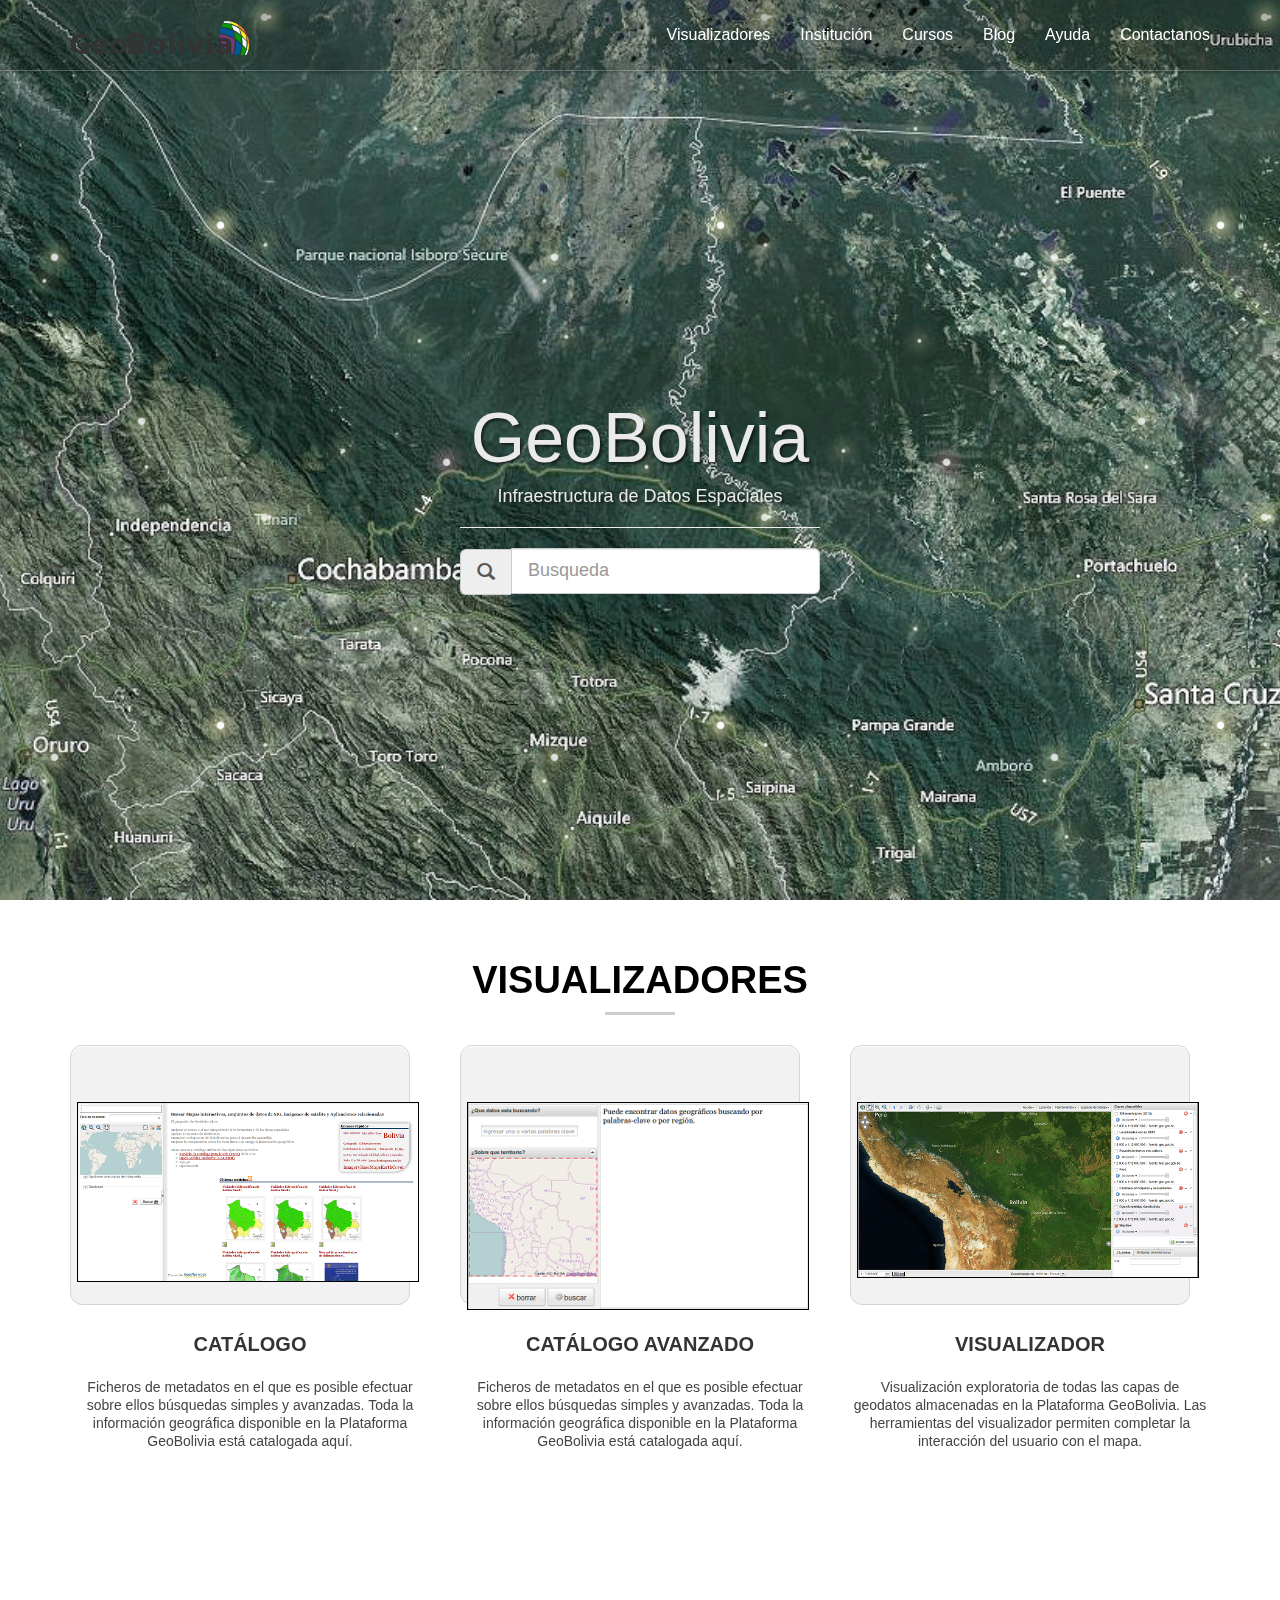
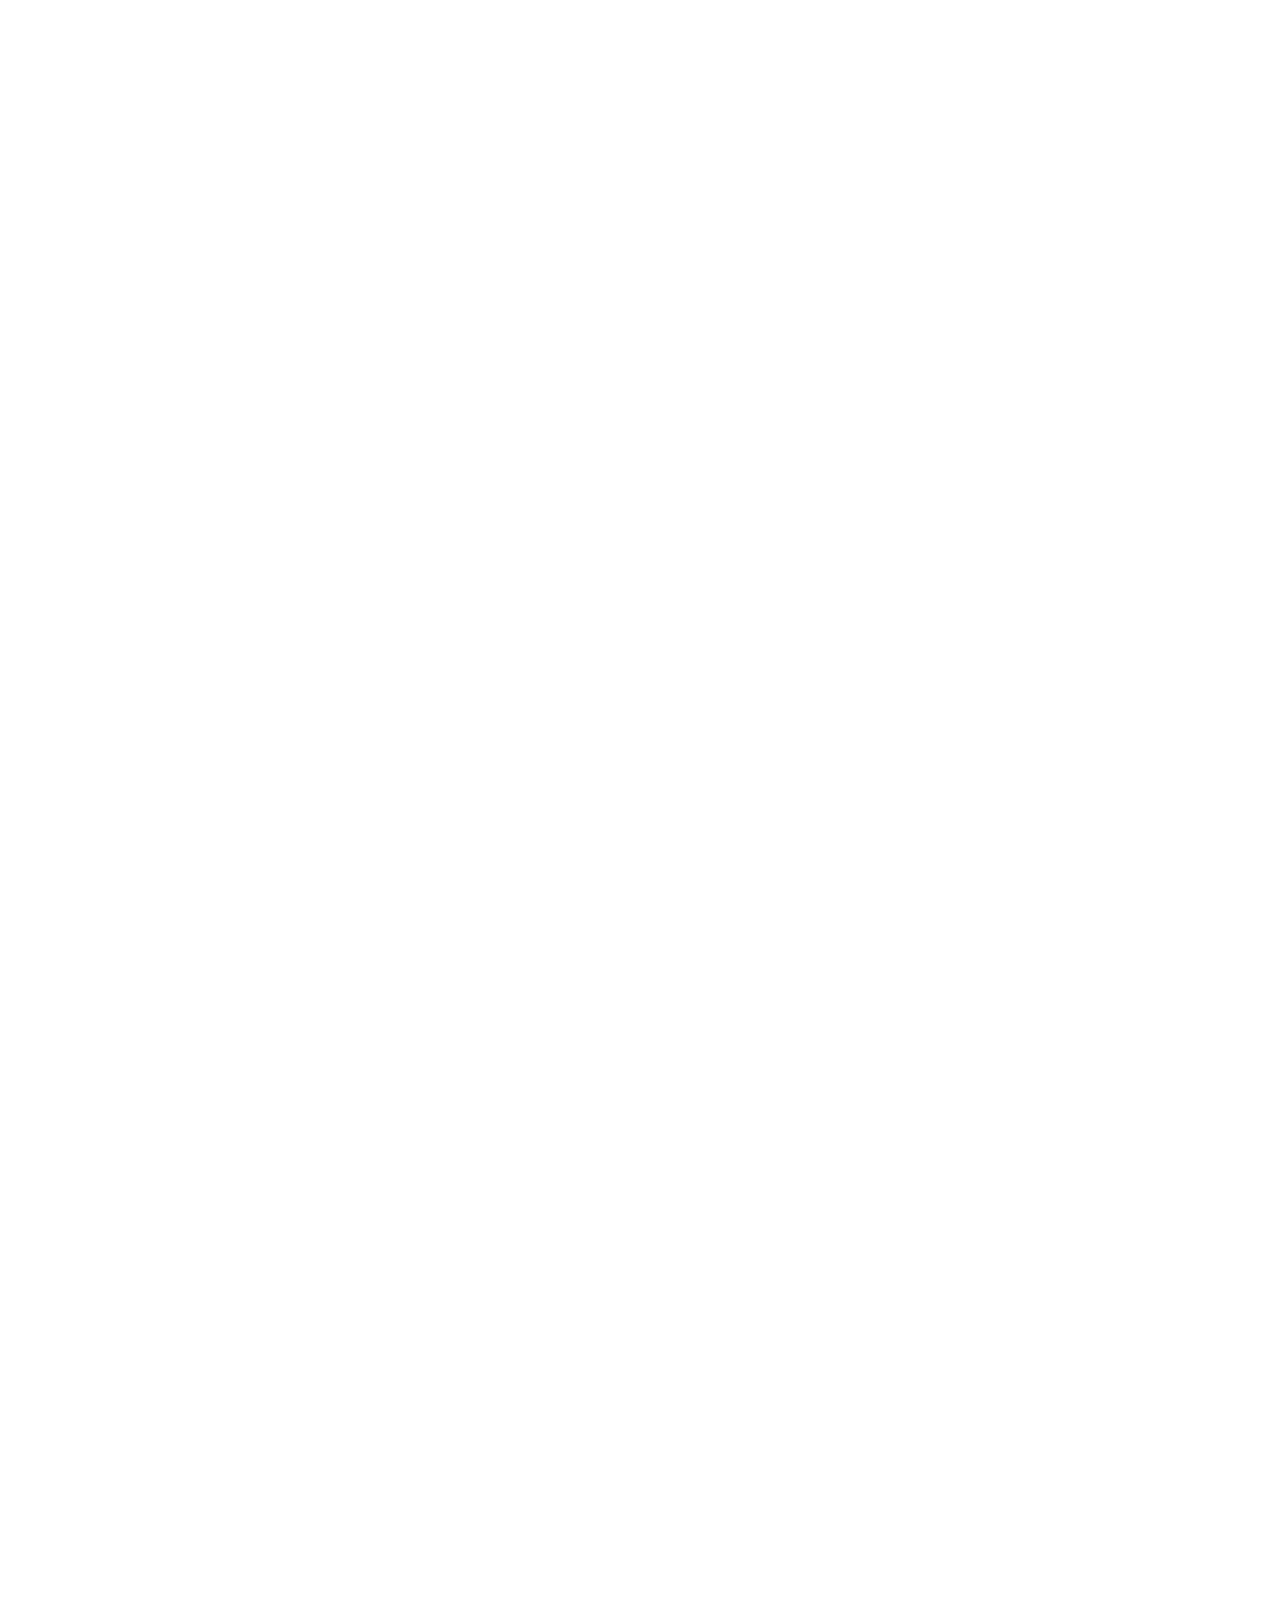
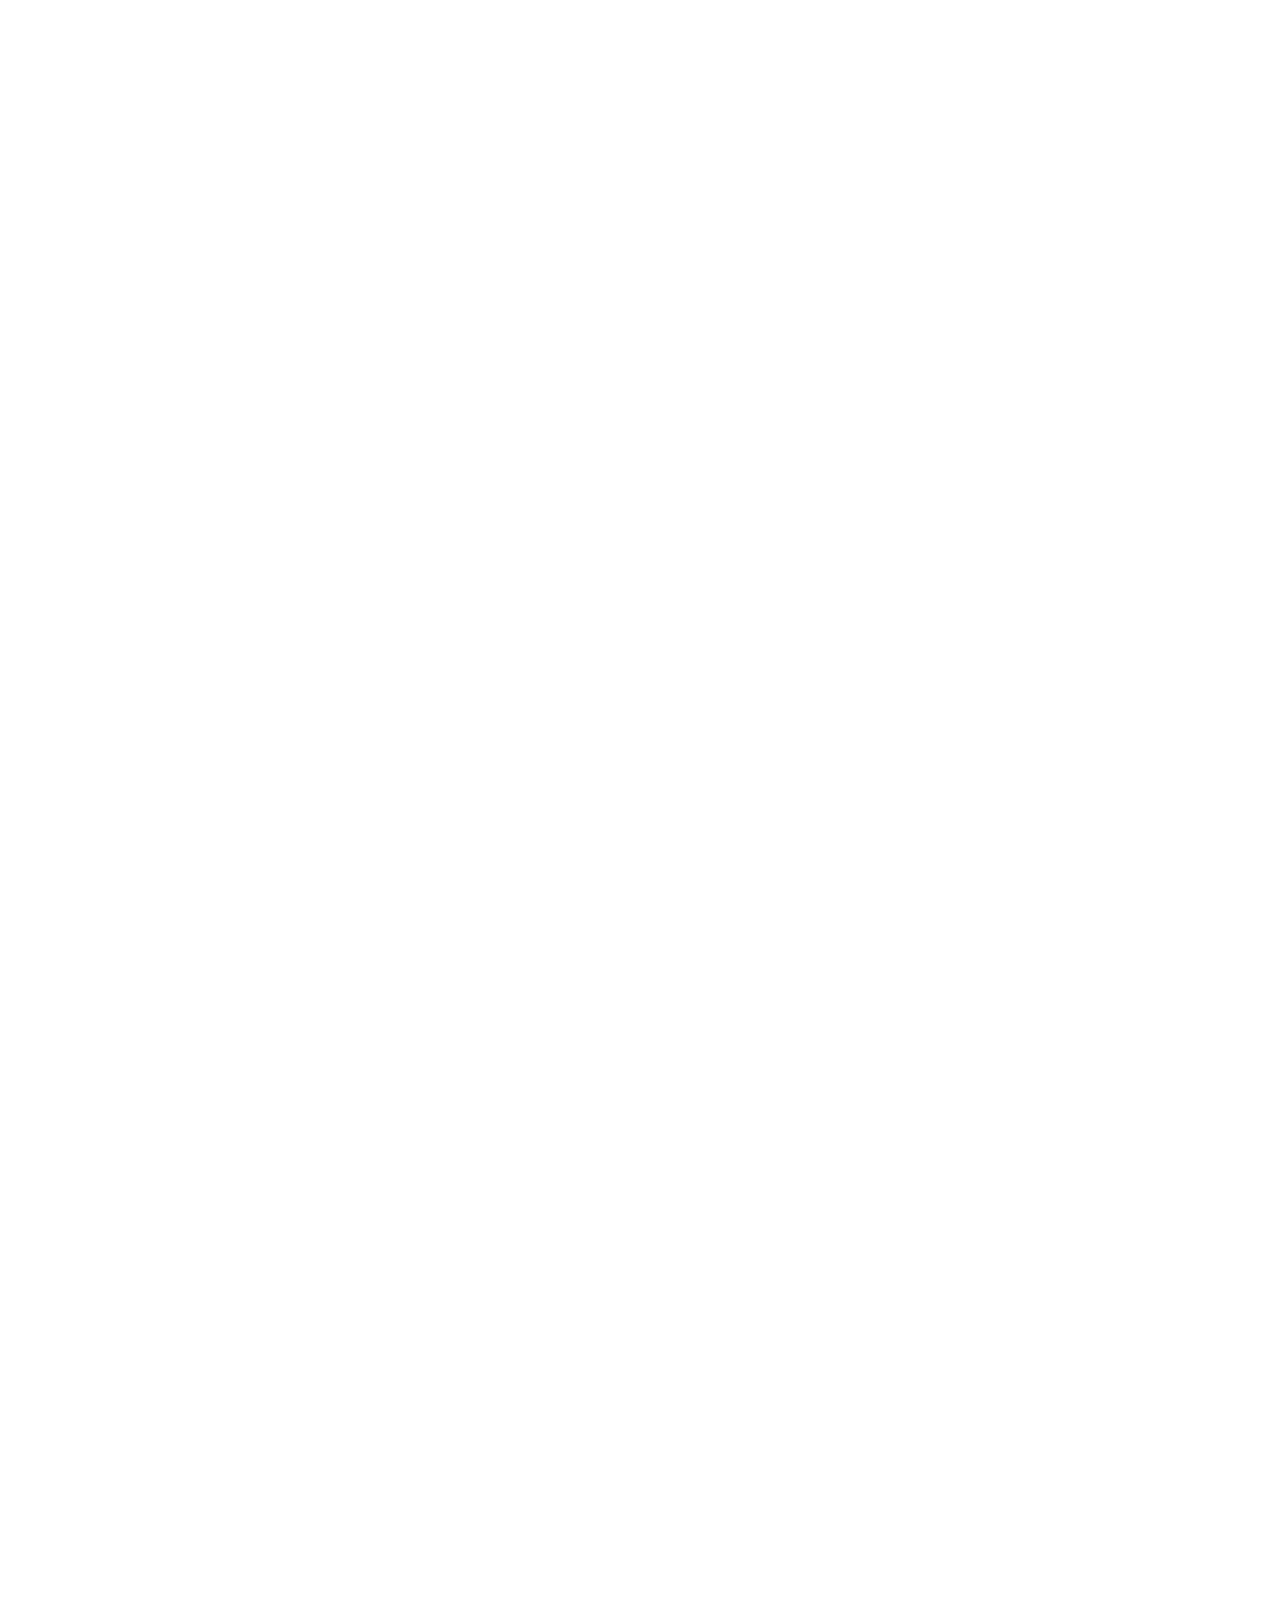
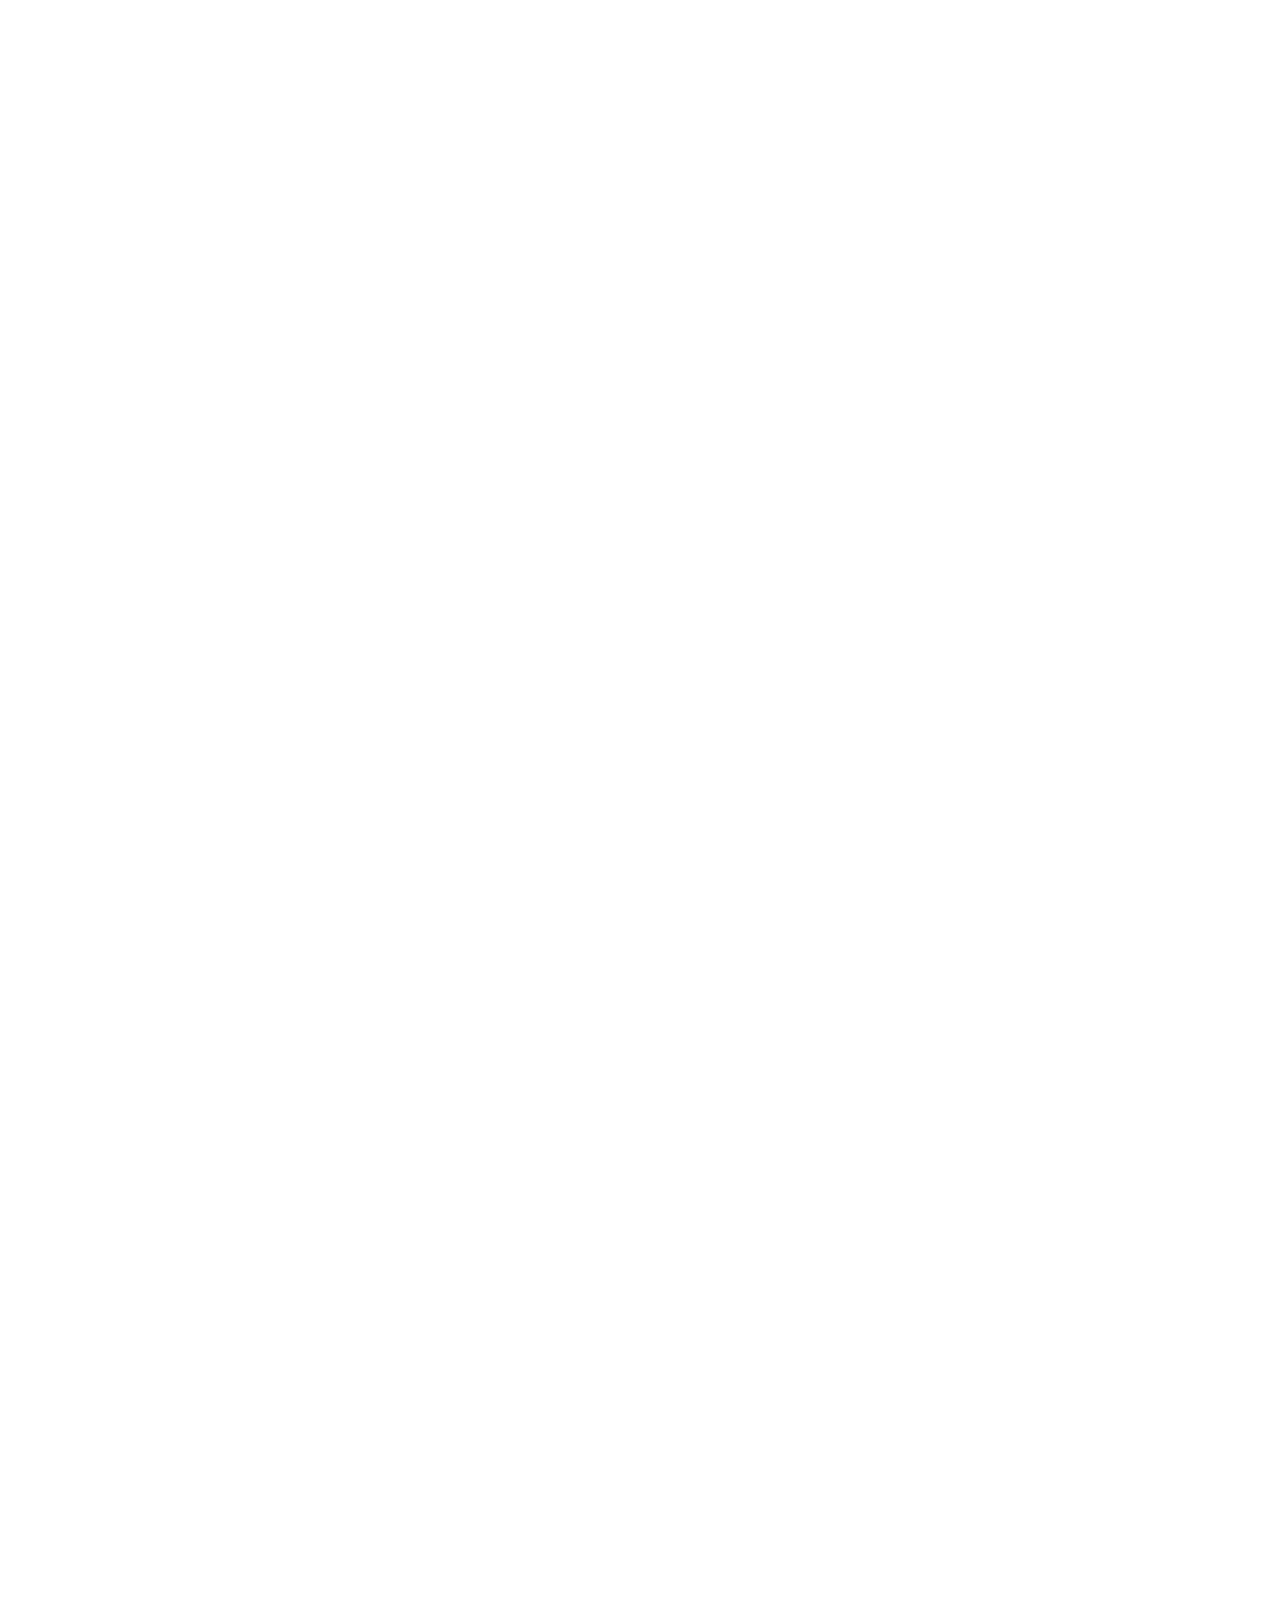
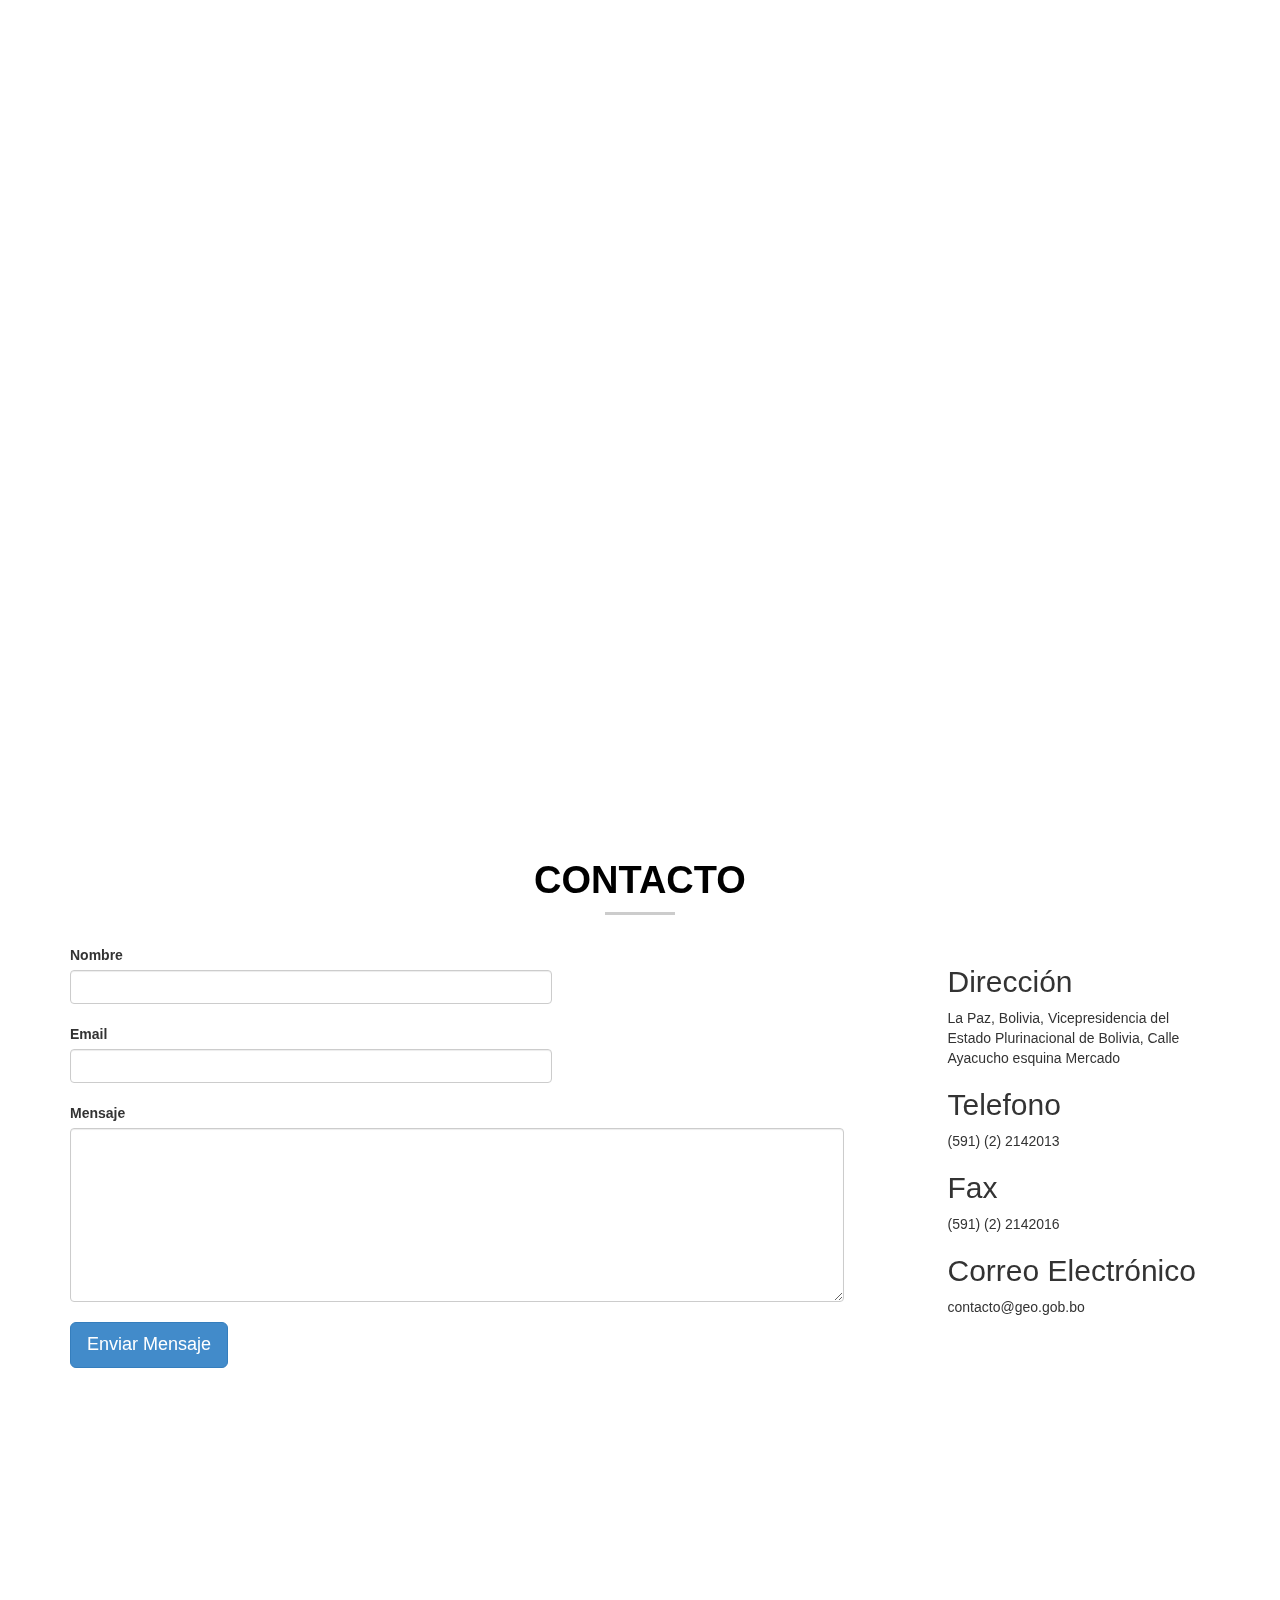
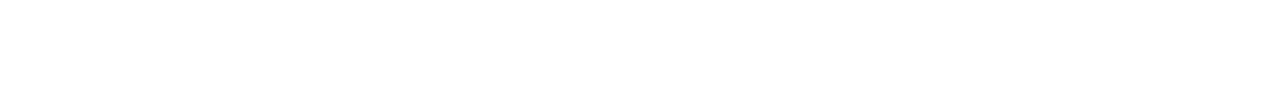
==== geobolivia.html @ dc42a778 "first commit" ====
<!DOCTYPE html>
<html>

  <head>
    <meta charset="utf-8">
    <meta name="viewport" content="width=device-width, initial-scale=1.0">
    <title>GeoBolivia</title>
    <!-- Styles -->
    <link href="css/custom.css" rel="stylesheet">
    <link href="css/bootstrap.css" rel="stylesheet">
  </head>

  <body>
    <div class="wrapper">
      <!-- Navigation -->
      <nav id="nav-header" class="navbar navbar-fixed-top" role="navigation">
        <div class="container">
          <div class="navbar-header">
            <button type="button" class="navbar-toggle" data-toggle="collapse" data-target="#bs-example-navbar-collapse-1">
              <span class="icon-bar"></span>
            </button>
            <a href="#home" class="navbar-brand scroll-link" data-id="home">
              <img src="images/logo.png">
            </a>
          </div>

          <div class="collapse navbar-collapse" id="bs-example-navbar-collapse-1">
            <ul class="nav navbar-nav navbar-right">
              <li><a href="#" class="scroll-link" data-id="viewer">Visualizadores</a></li>
              <li><a href="#" class="scroll-link" data-id="institution">Institución</a></li>
              <li><a href="#" class="scroll-link" data-id="courses">Cursos</a></li>
              <li><a href="#" class="scroll-link" data-id="blog">Blog</a></li>
              <li><a href="#" class="scroll-link" data-id="help">Ayuda</a></li>
              <li><a href="#" class="scroll-link" data-id="contact">Contactanos</a></li>
            </ul>
          </div>

        </div>
      </nav>
      <!-- Navigation End -->
      
      <!-- Main Content -->
      <div class="main-content">
        <!-- HOME Section -->
        <section id="home">
          <!-- parallax effect -->
          <div class="midground"></div>
          <div class="foreground"></div>

          <div class="container">
            <div class="row">
              <div class="col-xs-2 col-md-4">&nbsp;</div>
              <div class="col-xs-8 col-md-4">
                <form id="searchContainer" role="form">
                  <div class="intro-message">
                    <h1>GeoBolivia</h1>
                    <h4>Infraestructura de Datos Espaciales</h4>
                    <hr class="intro-divider">
                  </div>
                  <div class="form-group">
                    <div class="input-group input-group-lg">
                      <span class="input-group-addon glyphicon glyphicon-search"></span>
                      <input type="text" class="form-control" placeholder="Busqueda">
                    </div>
                  </div>
                </form>            
              </div>
              <div class="col-xs-2 col-md-4">&nbsp;</div>
            </div>
          </div>
        </section>

        <!-- CATALOG Visor -->
        <section id="viewer" style="background:#fff;">
          <div class="pricing padd">
            <div class="container">
              <div class="row">
                <h3 class="sectionTitle">Visualizadores</h3>
                <div class="bor"></div>
              </div>

              <div class="row">
                <div class="element col-xs-12 col-md-4">
                  <a class="image" href="http://geo.gob.bo/catalogapp/">
                    <img alt="simplesafe" class="attachment-labs-thumb wp-post-image" src="images/viewer1.png">
                  </a>
                  <div class="text">
                    <h2>Catálogo</h2>
                    <h3>
                      Ficheros de metadatos en el que es posible efectuar sobre ellos búsquedas simples y avanzadas. Toda la información geográfica disponible en la Plataforma GeoBolivia está catalogada aquí.
                    </h3>
                  </div>
                </div>
                <div class="element col-xs-12 col-md-4">
                  <a class="image" href="http://geo.gob.bo/geonetwork/">
                    <img alt="simplesafe" class="attachment-labs-thumb wp-post-image" src="images/viewer2.png">
                  </a>
                  <div class="text">
                    <h2>Catálogo Avanzado</h2>
                    <h3>
                      Ficheros de metadatos en el que es posible efectuar sobre ellos búsquedas simples y avanzadas. Toda la información geográfica disponible en la Plataforma GeoBolivia está catalogada aquí.
                    </h3>
                  </div>
                </div>
                <div class="element col-xs-12 col-md-4">
                  <a class="image" href="http://geo.gob.bo/mapfishapp/">
                    <img alt="simplesafe" class="attachment-labs-thumb wp-post-image" src="images/viewer3.png">
                  </a>
                  <div class="text">
                    <h2>Visualizador</h2>
                    <h3>
                      Visualización exploratoria de todas las capas de geodatos almacenadas en la Plataforma GeoBolivia. Las herramientas del visualizador permiten completar la interacción del usuario con el mapa.
                    </h3>
                  </div>
                </div>
              </div>
            </div>
          </div>
    
        </section>

         <!-- INSTITUTION Section -->
        <section id="institution">
        </section>

        <!-- CATALOG ADVANCED Section -->
        <section id="catalogAdvanced">
        </section>
        <section id="viewer"></section>
        <section id="courses"></section>
        <section id="blog"></section>
        <section id="help"></section>
        <section id="contact">
          <div class="container">
            <div class="row">
              <h3 class="sectionTitle">Contacto</h3>
              <div class="bor"></div>
            </div>

            <div class="row margin-bottom-30">
              <div class="col-md-9 mb-margin-bottom-30">
                <form>
                  <label>Nombre</label>
                  <div class="row margin-bottom-20">
                    <div class="col-md-7 col-md-offset-0">
                      <input type="text" class="form-control">
                    </div>
                  </div>
                  
                  <label>Email</label>
                  <div class="row margin-bottom-20">
                    <div class="col-md-7 col-md-offset-0">
                      <input type="text" class="form-control">
                    </div>
                  </div>
                  
                  <label>Mensaje</label>
                  <div class="row margin-bottom-20">
                    <div class="col-md-11 col-md-offset-0">
                      <textarea class="form-control" rows="8"></textarea>
                    </div>
                  </div>
                  
                  <p>
                    <button type="button" class="btn btn-primary btn-lg">Enviar Mensaje</button>
                  </p>
                </form>
              </div>
              
              <div class="col-md-3">
                <div class="headline"><h2>Dirección</h2></div>
                <p>La Paz, Bolivia, Vicepresidencia del Estado Plurinacional de Bolivia, Calle Ayacucho esquina Mercado</p>

                <div class="headline"><h2>Telefono</h2></div>
                <p>(591) (2) 2142013</p>

                <div class="headline"><h2>Fax</h2></div>
                (591) (2) 2142016

                <div class="headline"><h2>Correo Electrónico</h2></div>
                contacto@geo.gob.bo
              </div>
            </div>
          </div>
        </section>
      </div>
      <!-- Main Content End -->
      
      <!-- Scroll to top -->
      <span class="totop">
        <a class="scroll-top back-to-top" href="#">
          <img src="images/arrowtop.png">
        </a>
      </span>

    </div>
    <!-- Wrapper End -->
  </body>

  <script src="js/jquery-1.7.2.min.js" type="text/javascript"></script>
  <script src="js/bootstrap.js" type="text/javascript"></script>
  <script src="js/jquery.backgroundPosition.js" type="text/javascript"></script>
  <script src="js/jquery.backstretch.min.js" type="text/javascript"></script>
  
  <script src="js/function-parallax.js" type="text/javascript"></script>
  <script src="js/function-scroll.js" type="text/javascript"></script>
  <script src="js/function-sections.js" type="text/javascript"></script>

  <script type="text/javascript">
    $("body").backstretch("images/intro-bg.jpg");
  </script>

</html>
---- css/custom.css ----
html, body, div, span, applet, object, iframe, h1, h2, h3, h4, h5, h6, p, blockquote, pre, a, abbr, acronym, address, big, cite, code, del, dfn, em, img, ins, kbd, q, s, samp, small, strike, strong, sub, sup, tt, var, b, u, i, center, dl, dt, dd, ol, ul, li, fieldset, form, label, legend, table, caption, tbody, tfoot, thead, tr, th, td, article, aside, canvas, details, embed, figure, figcaption, footer, header, hgroup, menu, nav, output, ruby, section, summary, time, mark, audio, video {
  border: 0 none;
  font: inherit;
  margin: 0;
  padding: 0;
  vertical-align: baseline;
}

.gm-style .gm-style-mtc label,.gm-style .gm-style-mtc div{font-weight:400}

.gm-style .gm-style-cc span,.gm-style .gm-style-cc a,.gm-style .gm-style-mtc div{font-size:10px}

@media print {  .gm-style .gmnoprint, .gmnoprint {    display:none  }}@media screen {  .gm-style .gmnoscreen, .gmnoscreen {    display:none  }}

.gm-style{font-family:Roboto,Arial,sans-serif;font-size:11px;font-weight:400;text-decoration:none}


#home{
  width: 100%;
  height: 100%;
}
#nav-header{
  background: none repeat scroll 0 0 rgba(0, 0, 0, 0.2);
  border-bottom: 1px solid rgba(255, 255, 255, 0.25);
  box-shadow: 0 2px 2px 0 rgba(0, 0, 0, 0.2);
  min-height: 70px;
  position: fixed;
  text-align: center;
  top: 0;
  width: 100%;
  margin: 0;
  z-index: 9999;
}
#nav-header .container{
  /*background: none repeat scroll 0 0 rgba(255, 126, 0, 0.2);*/
}

#nav-header .navbar-nav > li > a {
  color: #FFFFFF;
  font-size: 16px;
  line-height: 40px;
}


.background {
  background: url(../images/map.jpg) repeat 5% 5%;
  position: absolute;
  top: 0; left: 0; right: 0; bottom: 0;
  z-index: 100;
}

.midground {
  background: url(../images/midground.png) repeat 20% 20%;
  position: absolute;
  top: 0; left: 0; right: 0; bottom: 0;
  z-index: -300;
}

.foreground {
  background: url(../images/foreground.png) repeat 90% 110%;
  position: absolute;
  top: 0; left: 0; right: 0; bottom: 0;
  z-index: -200;
}

#service{
  background-color: #ffffff;
}
#works{
  background-color: #cccccc;
}



/* To Top Starts */

.totop {
  position:fixed;
  bottom:20px;
  right:20px;
  z-index:500;
  border-radius:2px;
  background:rgba(0, 0, 0, 0.3);
}

.totop a, .totop a:visited{
  display:block;
  width:35px;
  height:35px;
  text-align:center;
  line-height:33px;
  font-size:15px;
  color:#fff;
}

.totop a:hover {
  text-decoration:none;
}

/* To Top Ends */



.intro-message {  
    position: relative;
    color: #EAEAEA;
    margin: -50px 0 0;
}

.intro-message > h1 {
    font-size: 5em;
    margin: 0;
    text-align: center;
    text-shadow: 2px 2px 3px rgba(0, 0, 0, 0.6);
}
.intro-message > h4 {
    text-shadow: 2px 2px 3px rgba(0, 0, 0, 0.6);
    text-align: center;
}


/* GENERAL */
.sectionTitle {
  color: #000000;
  font-size: 38px;
  text-align: center;
  font-weight: 800;
  padding: 40px 0 0;
  text-transform: uppercase;
}

.bor {
  background: none repeat scroll 0 0 #ccc;
  height: 3px;
  margin: 5px auto 30px;
  width: 70px;
}
.form-control{
  box-shadow: none;
  margin: 0 0 20px 0;
}
.white{
  background-color: #fff;
}
/* SECTION VIEWER */
#viewer .element h2 {
  font-size: 20px;
  font-weight: 600;
  line-height: 18px;
  margin: 0;
  text-align: center;
  padding-bottom: 5px;
  text-shadow: 0 1px 0 #FFFFFF;
  text-transform: uppercase;
}

#viewer .element h3 {
  color: #444444;
  font-size: 14px;
  line-height: 18px;
  text-align: center;
  text-shadow: 0 1px 0 #FFFFFF;
}


/*.labs #work article .image {
    border-radius: 340px;
    height: 340px;
}*/

#viewer .element .image {
  background: none repeat scroll 0 0 #F2F2F2;
  border: 1px solid #D5D5D5;
  border-radius: 12px;
  box-shadow: 0 1px 0 0 #FFFFFF inset;
  display: block;
  height: 260px;
  margin: 0 0 30px;
  transition: all 0.3s ease-in-out 0s;
  width: 340px;
}

#viewer .element .image:hover{
  background: none repeat scroll 0 0 #EEEEEE;
  box-shadow: 0 1px 10px 0 rgba(0, 0, 0, 0.2) inset;
}

#viewer .element .image img{
  margin: 56px 0 0 6px;
  border: 1px solid #000;
}

/* SECTION VIEWER */
#contact{
  background: url(../images/white.png);
}
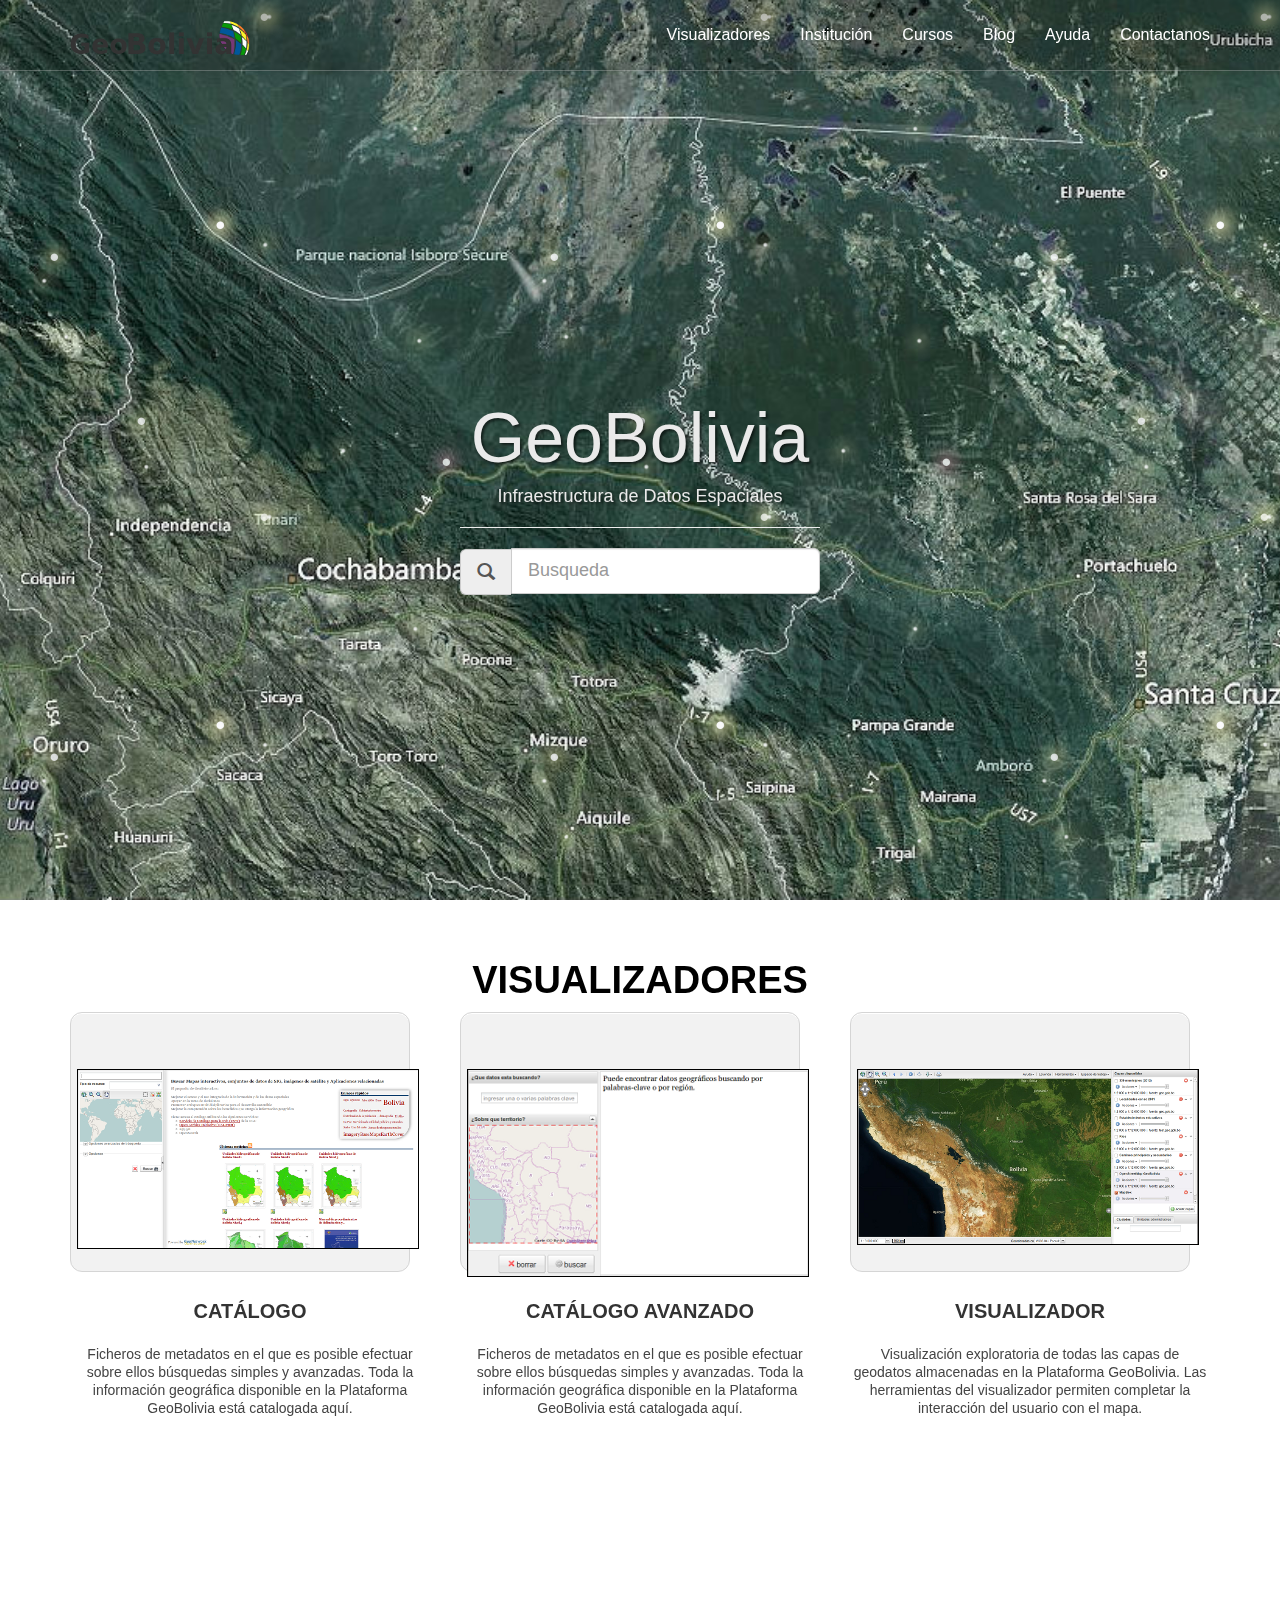
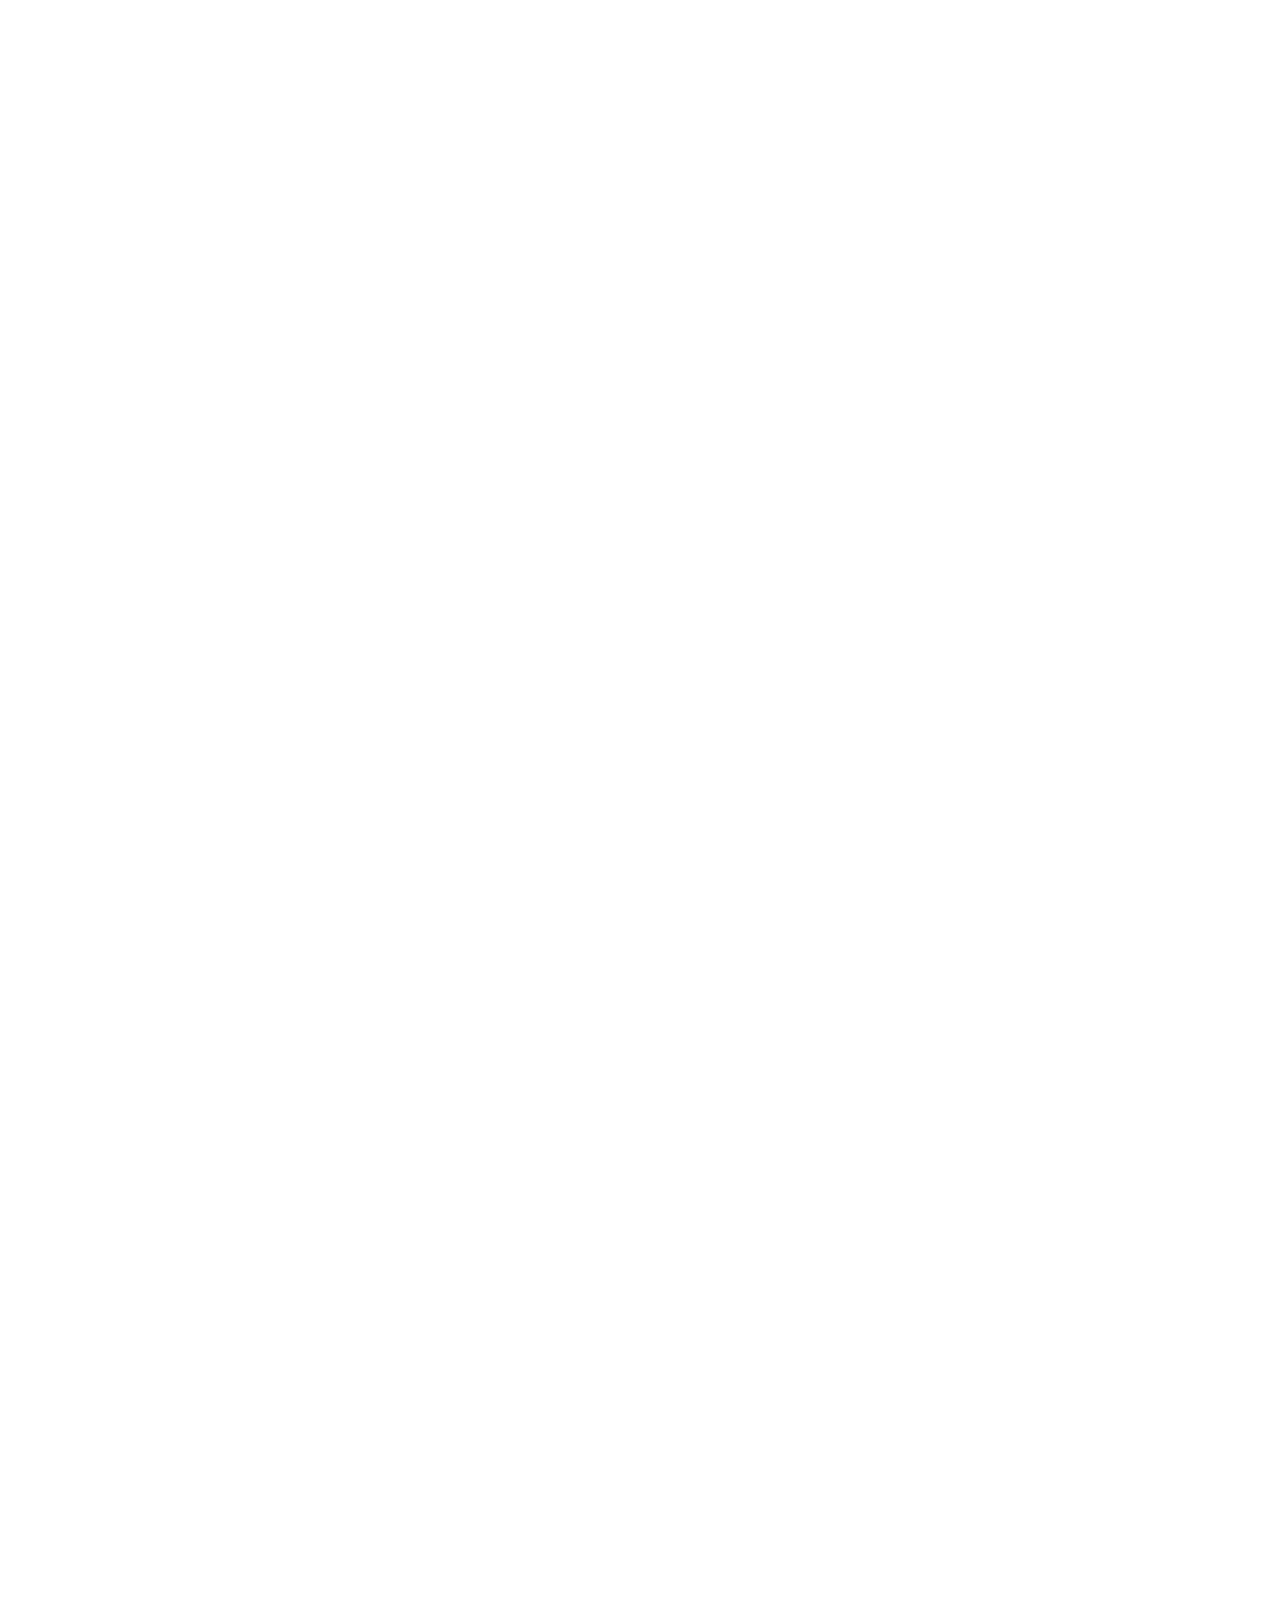
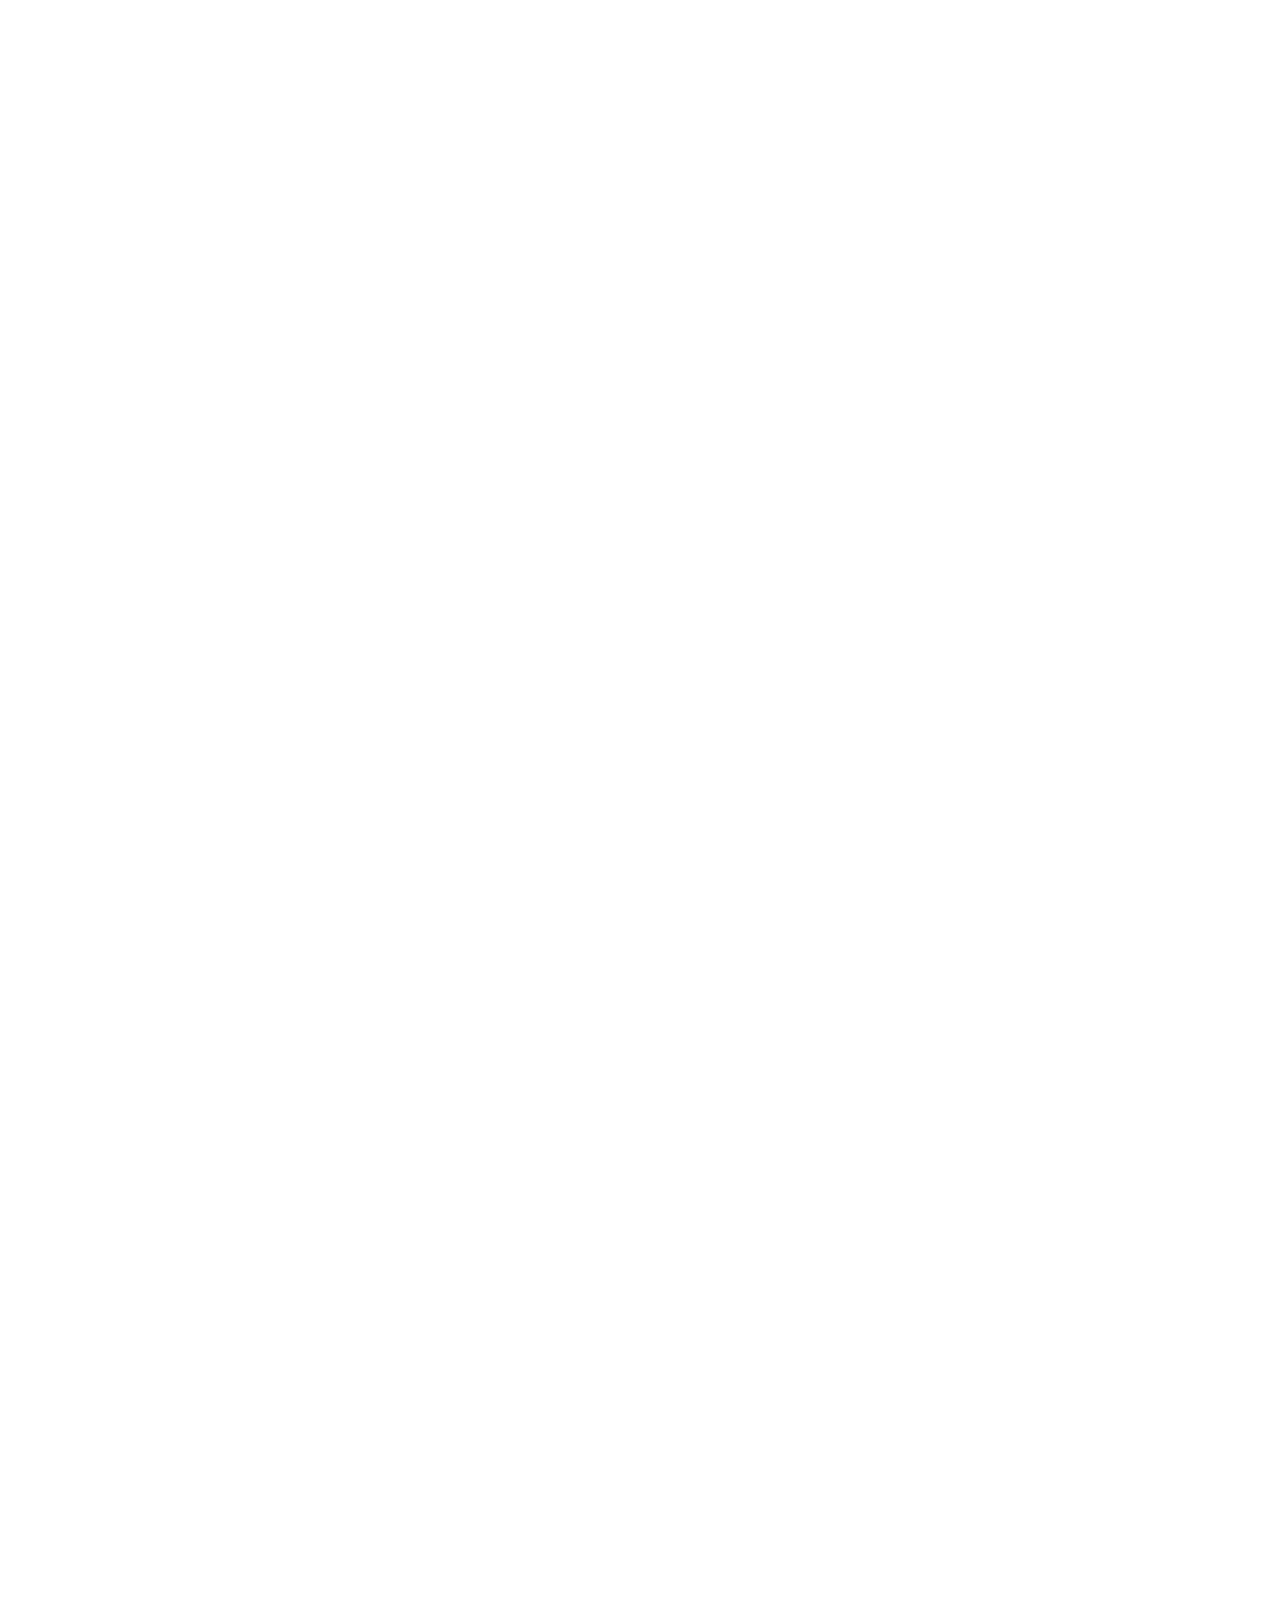
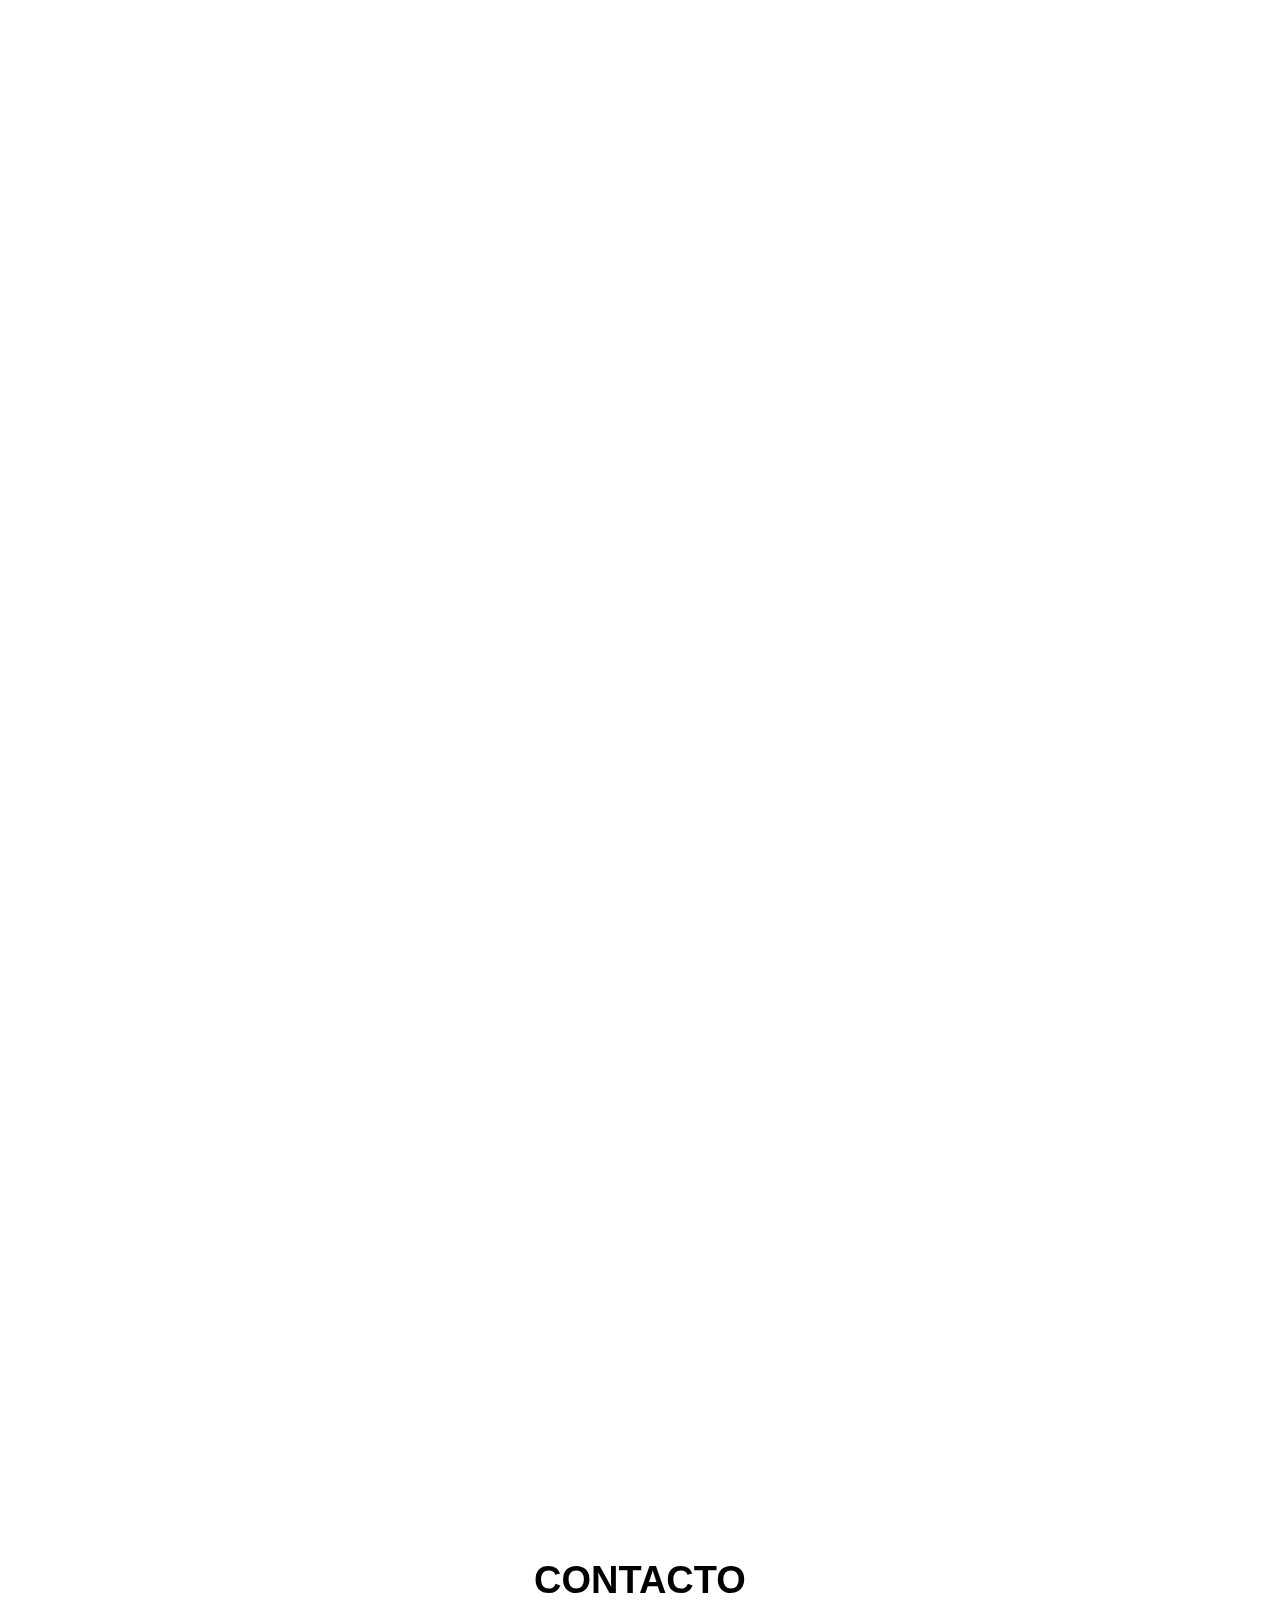
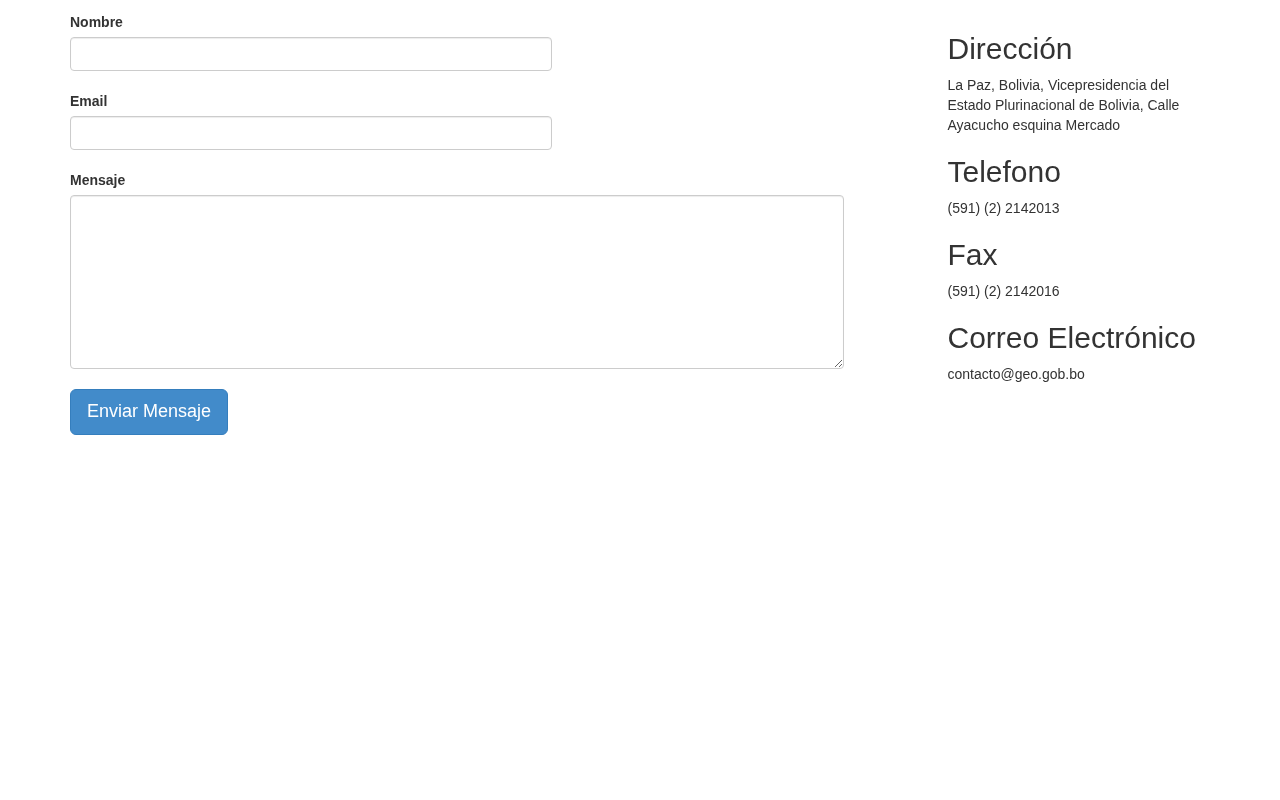
==== commit 11c3478c: "mmm" ====
--- a/geobolivia.html
+++ b/geobolivia.html
@@ -71,7 +71,7 @@
         </section>
 
         <!-- CATALOG Visor -->
-        <section id="viewer" style="background:#fff;">
+        <section id="viewer">
           <div class="pricing padd">
             <div class="container">
               <div class="row">
@@ -121,15 +121,30 @@
 
          <!-- INSTITUTION Section -->
         <section id="institution">
+
+
+
+
+
+          
+
+
+
+
+
+
         </section>
 
         <!-- CATALOG ADVANCED Section -->
         <section id="catalogAdvanced">
         </section>
-        <section id="viewer"></section>
+
         <section id="courses"></section>
+        
         <section id="blog"></section>
+        
         <section id="help"></section>
+
         <section id="contact">
           <div class="container">
             <div class="row">
--- a/css/custom.css
+++ b/css/custom.css
@@ -18,11 +18,12 @@
 #home{
   width: 100%;
   height: 100%;
+  cursor: pointer;
 }
 #nav-header{
   background: none repeat scroll 0 0 rgba(0, 0, 0, 0.2);
   border-bottom: 1px solid rgba(255, 255, 255, 0.25);
-  box-shadow: 0 2px 2px 0 rgba(0, 0, 0, 0.2);
+  box-shadow: 0 -1px 10px 0 rgba(0, 0, 0, 0.2);
   min-height: 70px;
   position: fixed;
   text-align: center;
@@ -51,14 +52,14 @@
 
 .midground {
   background: url(../images/midground.png) repeat 20% 20%;
-  position: absolute;
+  position: fixed;
   top: 0; left: 0; right: 0; bottom: 0;
   z-index: -300;
 }
 
 .foreground {
   background: url(../images/foreground.png) repeat 90% 110%;
-  position: absolute;
+  position: fixed;
   top: 0; left: 0; right: 0; bottom: 0;
   z-index: -200;
 }
@@ -129,12 +130,12 @@
   text-transform: uppercase;
 }
 
-.bor {
+/*.bor {
   background: none repeat scroll 0 0 #ccc;
   height: 3px;
   margin: 5px auto 30px;
   width: 70px;
-}
+}*/
 .form-control{
   box-shadow: none;
   margin: 0 0 20px 0;
@@ -142,7 +143,17 @@
 .white{
   background-color: #fff;
 }
+
+/* SECTION NAV HEADER */
+.scrollLink.selected{
+  color: #72C02C !important;
+}
+
 /* SECTION VIEWER */
+#viewer{
+  background-color: #FFFFFF;
+}
+
 #viewer .element h2 {
   font-size: 20px;
   font-weight: 600;
@@ -190,7 +201,62 @@
   border: 1px solid #000;
 }
 
-/* SECTION VIEWER */
+/* SECTION INSTITUTION */
+#institution{
+  background-color: #FFFFFF;
+}
+
+/* SECTION COURSES */
+#courses{
+  background-color: #FFFFFF;
+}
+
+/* SECTION INFO */
+#info{
+  background-color: #FFFFFF;
+}
+#info .sectionTitle{
+  color: #ffffff;
+}
+
+.infosection .inner-info {
+  background: none repeat scroll 0 0 #FFFFFF;
+  padding: 10px 20px;
+  text-align: center;
+}
+.infosection .inner-info small {
+  display: block;
+  font-size: 12px;
+  margin-bottom: 7px;
+}
+.color-green {
+  color: #72C02C;
+}
+
+/* SECTION SERVICES */
+#services{
+  background-color: #FFFFFF;
+}
+#services .title-box-v2 {
+  margin-bottom: 40px;
+  text-align: center;
+}
+#services h2 {
+  font-size: 25px;
+  text-transform: uppercase;
+}
+
+/* SECTION CONTACT */
 #contact{
   background: url(../images/white.png);
+}
+
+
+
+
+body{
+  overflow: hidden;
+}
+.wrapper{
+  overflow: auto;
 }